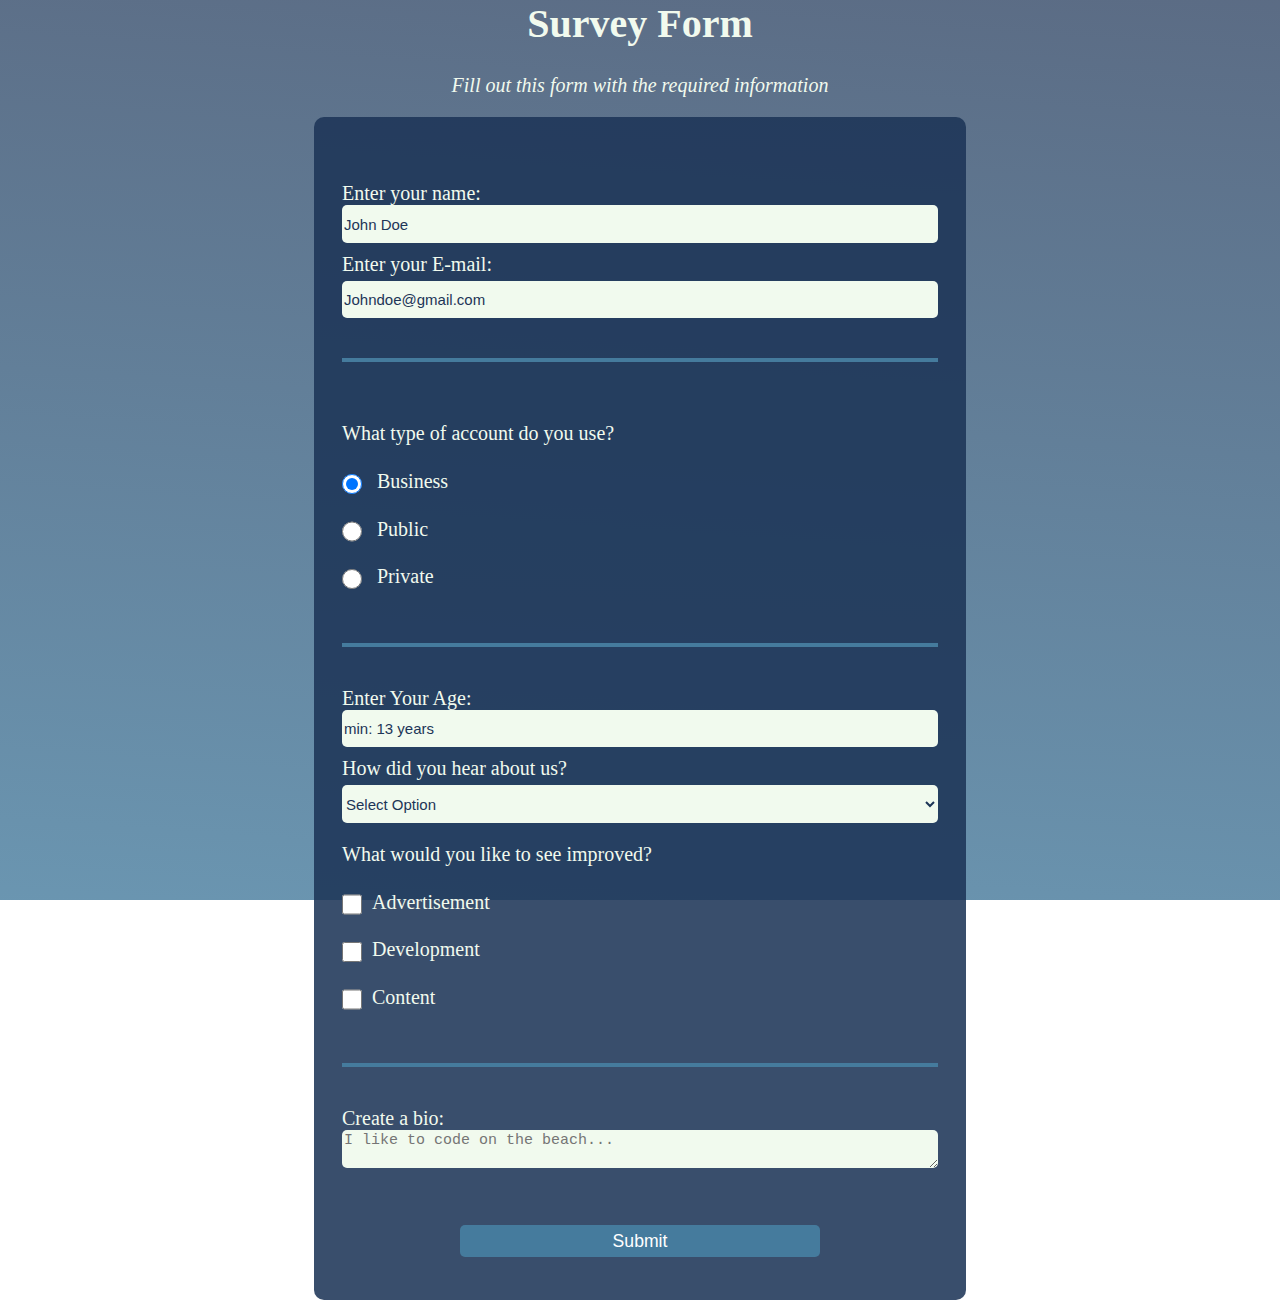
==== index.html @ ba8085ef "Form Files" ====
<!-- MADE BY THE-CRYPTO-DUCK -->
</body>
</html>
<!DOCTYPE html>
<html lang="en">
  <head>
    <meta charset="UTF-8">
    <meta http-equiv="X-UA-Compatible" content="IE=edge">
    <meta name="viewport" content="width=device-width, initial-scale=1.0">
    <meta name="author" content="Kristian Rosenløv">
    <meta name="description" content="Form - freeCodeCamp Personal Project">
    <link rel="stylesheet" href="style.css">
  </head>
  <body>
    <header>
      <div class="title-preview" id="title-preview">
        <h1 id="title">Survey Form</h1>
        <em><p id="description">Fill out this form with the required information</p></em>
      </div>
    </header>
    <main>
      <!-- Rember to change the action attribute to your own! -->
        <form id="survey-form" class="survey-form" action="results.html" method="GET">
      
          <fieldset>
            <!-- NAME -->
            <label for="name" id="name-label">Enter your name:</label>
            <input 
              type="text" 
              id="name" 
              name="name" 
              placeholder="John Doe" 
              required
            />

            <!-- EMAIL -->
            <label for="email" id="email-label">Enter your E-mail:</label>
            <input 
              type="email" 
              id="email" 
              name="email" 
              placeholder="Johndoe@gmail.com" 
              required
            />
          </fieldset>

          <fieldset>
            <!-- ACCOUNT OPTIONS -->
            <p>What type of account do you use?</p>
            <!-- buisness -->
            <label>
              <input
                class="inline"
                type="radio" 
                name="account-type"
                id="business-radioButton" 
                value="business"
                checked
              /> Business
            </label>

            <!-- public -->
            <label>
              <input
                class="inline"
                type="radio" 
                name="account-type"
                id="personal-radioButton"
                value="personal"
              /> Public
            </label>

            <!-- private -->
            <label>
              <input
                class="inline"
                type="radio" 
                name="account-type"
                id="private-radioButton" 
                value="private"
              /> Private
            </label>
          </fieldset>

          <fieldset>
            <!-- AGE -->
            <label for="number" id="number-label"> Enter Your Age: </label>
            <input 
              id="number" 
              name="age" 
              type="number" 
              min="13" 
              max="120" 
              placeholder="min: 13 years"
            />

            <!--  DROPDOWN -->
            <label for="dropdown">How did you hear about us?</label>
            <select id="dropdown" name="dropdown">
              <option value="no-data" disabled selected value>Select Option</option>
              <option value="1">YouTube</option>
              <option value="2">Advertising</option>
            </select>

            <!-- IMPROVEMENT -->
            <p>What would you like to see improved?</p>
            <!-- advertisment -->
            <label>
              <input
              class="inline" 
              type="checkbox" 
              name="preferred-improvement"
              id="advertisement-checkbox"
              value="advertisement"
              />Advertisement
            </label>

            <!-- development -->
            <label>
              <input
              class="inline" 
              type="checkbox" 
              name="preferred-improvement"
              id="development-checkbox"
              value="development"
              />Development
            </label>
            
            <!-- content -->
            <label>
              <input
              class="inline" 
              type="checkbox" 
              name="preferred-improvement"
              value="content"
              />Content
            </label>
          </fieldset>
          <fieldset>
            <!-- BIO -->
            <label for="bio">Create a bio: </label>
            <textarea name="bio" id="bio" rows="3" cols="30" placeholder="I like to code on the beach..."></textarea>
          </fieldset>

          <!-- SUBMIT -->
          <input type="submit" value="Submit" id="submit" name="submit">
        </form>
    </main>
  </body>
</html>
---- style.css ----
/* STANDARD APPEARANCE */ 
body{
    background-image: linear-gradient(4deg, #457B9Dcc, #324766cc), url("https://rare-gallery.com/uploads/posts/568550-business-learning.jpg");
    background-repeat: no-repeat;
    background-position: center;
    background-attachment: fixed;
    background-size: cover;
    color: #F1FAEE;
    margin: 0;
    font-family: Tahoma;
    font-size: 20px;
  }
  
  .survey-form {
    max-width: 600px;
    min-width: 450px;
    width: 65vw;
    padding: 2%;
    margin: 0 auto;
    border-radius: 10px;
    background-color: #1D3557df;
  }
  
  /* TITLE */
  .title-preview{
    text-align: center;
  }
  
  /* USER INPUT */ 
  fieldset {
    border: none;
    padding: 2em 0;
    border-bottom: 4px solid #457B9D;
  }

  fieldset:last-of-type {
    border-bottom: none;
  }
  

  label:first-of-type{
    margin: 0;
  }
  
  label{
    margin-top: 0.5em;
    margin-bottom: 0.25em;
    display: block;
  }
  
  select, input, textarea{
    width: 100%;
    height: 2.5em;
    font-size: 15px;
    border: none;
    border-radius: 5px;
    color: #1D3557;
    background-color: #F1FAEE;
  }

  input::placeholder {
    color: #1D3557;
  }

  /* styles the autofill */
  input:-webkit-autofill,
  input:-webkit-autofill:hover, 
  input:-webkit-autofill:focus {
  -webkit-text-fill-color: #1D3557;
  -webkit-box-shadow: 0 0 0px 40rem #ffff inset;
}
  
  /* styles the checkboxes and radio buttons */
  .inline{
    width: 20px;
    margin: 0 10px 0 0;
    vertical-align: middle;
  }
  
  /* Submit */ 
  input[type="submit"] {
    display: block;
    height: 1.8em;
    width: 60%;
    margin: 1em auto;
    font-size: 1.1rem;
    background-color: #457B9D;
    color: white;
    min-width: 300px;
    transition: 0.5s;
  }
  
  input[type="submit"]:hover{
    background-color: #43F78C;
  }

 /* PHONE DISPLAY */
  @media (max-width: 500px) {
    .survey-form {
      display: block;
      margin: 0;
      border-radius: 0;
      width: 95.7%;
    }
  }
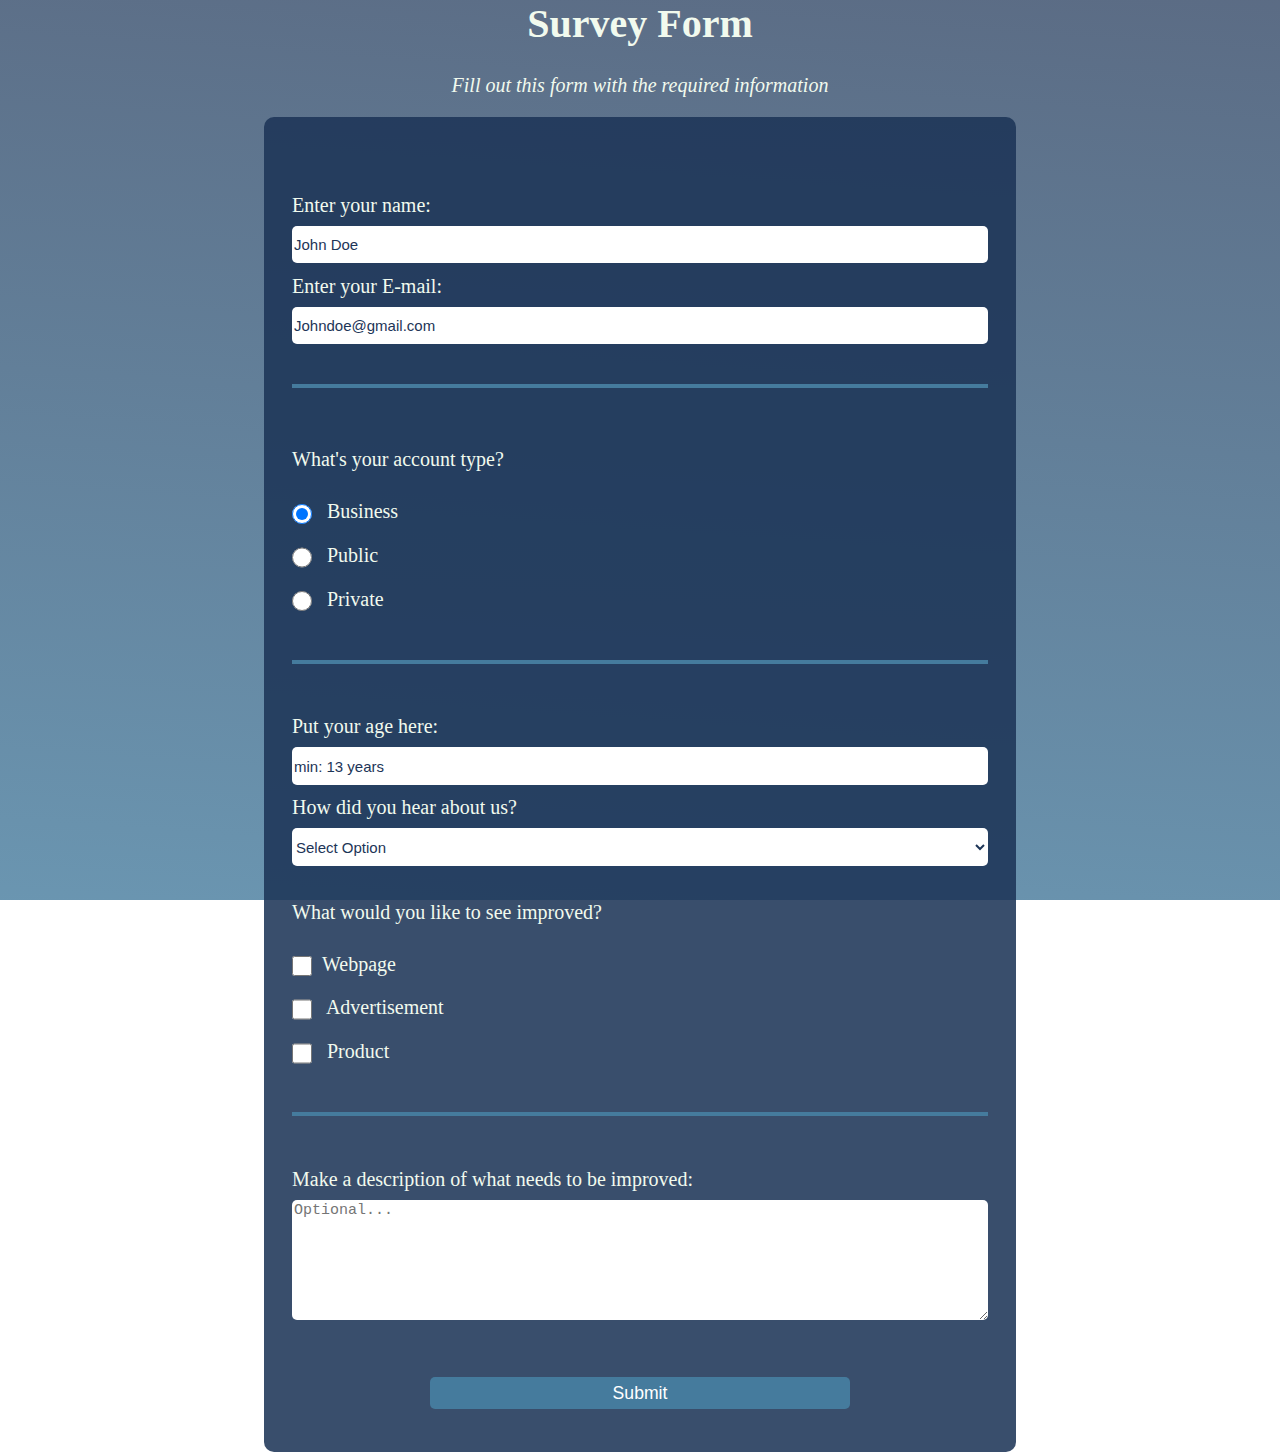
==== commit df8790d5: "Add files via upload" ====
--- a/index.html
+++ b/index.html
@@ -7,8 +7,7 @@
     <meta charset="UTF-8">
     <meta http-equiv="X-UA-Compatible" content="IE=edge">
     <meta name="viewport" content="width=device-width, initial-scale=1.0">
-    <meta name="author" content="Kristian Rosenløv">
-    <meta name="description" content="Form - freeCodeCamp Personal Project">
+    <meta name="description" content="Form">
     <link rel="stylesheet" href="style.css">
   </head>
   <body>
@@ -46,7 +45,7 @@
 
           <fieldset>
             <!-- ACCOUNT OPTIONS -->
-            <p>What type of account do you use?</p>
+            <p>What's your account type?</p>
             <!-- buisness -->
             <label>
               <input
@@ -84,7 +83,7 @@
 
           <fieldset>
             <!-- AGE -->
-            <label for="number" id="number-label"> Enter Your Age: </label>
+            <label for="number" id="number-label"> Put your age here: </label>
             <input 
               id="number" 
               name="age" 
@@ -100,46 +99,47 @@
               <option value="no-data" disabled selected value>Select Option</option>
               <option value="1">YouTube</option>
               <option value="2">Advertising</option>
+              <option value="3">Facebook</option>
             </select>
 
             <!-- IMPROVEMENT -->
-            <p>What would you like to see improved?</p>
-            <!-- advertisment -->
+            <p class="improvement-tap">What would you like to see improved?</p>
+            <!-- webpage -->
+            <label>
+              <input
+              class="inline" 
+              type="checkbox" 
+              name="preferred-improvement"
+              id="webpage-checkbox"
+              value="advertisement"
+              />Webpage
+            </label>
+
+            <!-- advertisement -->
             <label>
               <input
               class="inline" 
               type="checkbox" 
               name="preferred-improvement"
               id="advertisement-checkbox"
-              value="advertisement"
-              />Advertisement
+              value="development"
+              /> Advertisement
             </label>
-
-            <!-- development -->
+            
+            <!-- product -->
             <label>
               <input
               class="inline" 
               type="checkbox" 
               name="preferred-improvement"
-              id="development-checkbox"
-              value="development"
-              />Development
-            </label>
-            
-            <!-- content -->
-            <label>
-              <input
-              class="inline" 
-              type="checkbox" 
-              name="preferred-improvement"
-              value="content"
-              />Content
+              value="product"
+              /> Product
             </label>
           </fieldset>
           <fieldset>
             <!-- BIO -->
-            <label for="bio">Create a bio: </label>
-            <textarea name="bio" id="bio" rows="3" cols="30" placeholder="I like to code on the beach..."></textarea>
+            <label for="detailed-improvement">Make a description of what needs to be improved: </label>
+            <textarea name="detailed-improvement" id="detaield-improvement" placeholder="Optional..."></textarea>
           </fieldset>
 
           <!-- SUBMIT -->
--- a/style.css
+++ b/style.css
@@ -1,110 +1,114 @@
 
 /* STANDARD APPEARANCE */ 
 body{
-    background-image: linear-gradient(4deg, #457B9Dcc, #324766cc), url("https://rare-gallery.com/uploads/posts/568550-business-learning.jpg");
-    background-repeat: no-repeat;
-    background-position: center;
-    background-attachment: fixed;
-    background-size: cover;
-    color: #F1FAEE;
+  background-image: linear-gradient(4deg, #457B9Dcc, #324766cc), url("https://rare-gallery.com/uploads/posts/568550-business-learning.jpg");
+  background-repeat: no-repeat;
+  background-position: center;
+  background-attachment: fixed;
+  background-size: cover;
+  color: #F1FAEE;
+  margin: 0;
+  font-family: Tahoma;
+  font-size: 20px;
+}
+
+.survey-form {
+  max-width: 700px;
+  min-width: 450px;
+  width: 65vw;
+  padding: 2%;
+  margin: 0 auto;
+  border-radius: 10px;
+  background-color: #1D3557df;
+}
+
+/* TITLE */
+.title-preview{
+  text-align: center;
+}
+
+/* USER INPUT */ 
+fieldset {
+  border: none;
+  padding: 2em 0;
+  border-bottom: 4px solid #457B9D;
+}
+
+fieldset:last-of-type {
+  border-bottom: none;
+}
+
+label{
+ line-height: 41px;
+ margin-top: 0.125em;
+ display: block;
+}
+
+select, input, textarea{
+  width: 100%;
+  height: 2.5em;
+  font-size: 15px;
+  border: none;
+  border-radius: 5px;
+  color: #1D3557;
+  background-color: #fff;
+}
+
+textarea {
+  resize: vertical;
+  height: 120px;
+}
+
+input::placeholder {
+  color: #1D3557;
+}
+
+/* styles the autofill */
+input:-webkit-autofill,
+input:-webkit-autofill:hover, 
+input:-webkit-autofill:focus {
+-webkit-text-fill-color: #1D3557;
+-webkit-box-shadow: 0 0 0px 40rem #fff inset;
+}
+
+/* styles the checkboxes and radio buttons */
+.inline{
+  width: 20px;
+  margin: 0 10px 0 0;
+  vertical-align: middle;
+}
+
+.improvement-tap {
+  margin-top: 5%;
+}
+
+/* Submit */ 
+input[type="submit"] {
+  display: block;
+  height: 1.8em;
+  width: 60%;
+  margin: 1em auto;
+  font-size: 1.1rem;
+  background-color: #457B9D;
+  color: white;
+  min-width: 300px;
+  transition: 0.5s;
+}
+
+input[type="submit"]:hover{
+  background-color: #43F78C;
+}
+
+/* PHONE DISPLAY */
+@media (max-width: 500px) {
+  .survey-form {
+    display: block;
     margin: 0;
-    font-family: Tahoma;
-    font-size: 20px;
+    border-radius: 0;
+    width: 95.7%;
   }
-  
-  .survey-form {
-    max-width: 600px;
-    min-width: 450px;
-    width: 65vw;
-    padding: 2%;
-    margin: 0 auto;
-    border-radius: 10px;
-    background-color: #1D3557df;
-  }
-  
-  /* TITLE */
-  .title-preview{
-    text-align: center;
-  }
-  
-  /* USER INPUT */ 
-  fieldset {
-    border: none;
-    padding: 2em 0;
-    border-bottom: 4px solid #457B9D;
-  }
+}
 
-  fieldset:last-of-type {
-    border-bottom: none;
-  }
-  
 
-  label:first-of-type{
-    margin: 0;
-  }
-  
-  label{
-    margin-top: 0.5em;
-    margin-bottom: 0.25em;
-    display: block;
-  }
-  
-  select, input, textarea{
-    width: 100%;
-    height: 2.5em;
-    font-size: 15px;
-    border: none;
-    border-radius: 5px;
-    color: #1D3557;
-    background-color: #F1FAEE;
-  }
 
-  input::placeholder {
-    color: #1D3557;
-  }
-
-  /* styles the autofill */
-  input:-webkit-autofill,
-  input:-webkit-autofill:hover, 
-  input:-webkit-autofill:focus {
-  -webkit-text-fill-color: #1D3557;
-  -webkit-box-shadow: 0 0 0px 40rem #ffff inset;
-}
-  
-  /* styles the checkboxes and radio buttons */
-  .inline{
-    width: 20px;
-    margin: 0 10px 0 0;
-    vertical-align: middle;
-  }
-  
-  /* Submit */ 
-  input[type="submit"] {
-    display: block;
-    height: 1.8em;
-    width: 60%;
-    margin: 1em auto;
-    font-size: 1.1rem;
-    background-color: #457B9D;
-    color: white;
-    min-width: 300px;
-    transition: 0.5s;
-  }
-  
-  input[type="submit"]:hover{
-    background-color: #43F78C;
-  }
-
- /* PHONE DISPLAY */
-  @media (max-width: 500px) {
-    .survey-form {
-      display: block;
-      margin: 0;
-      border-radius: 0;
-      width: 95.7%;
-    }
-  }
-  
-  
-  
   